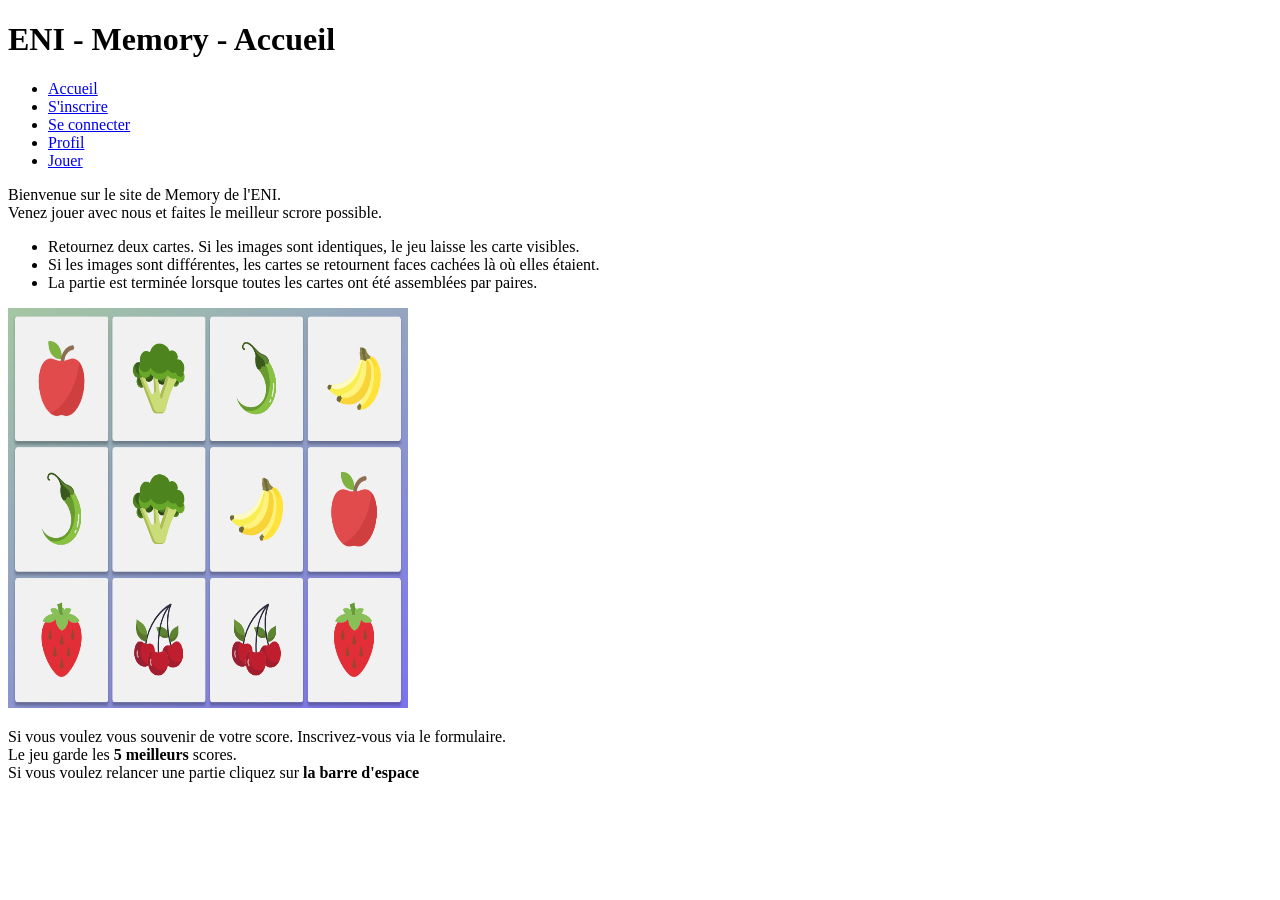
==== index.html @ ccdfc9f1 "création des 5 pages html (accueil,formulaire, connexion, profil, jouer) et finition du html de la p" ====
<!DOCTYPE html>
<html lang="fr">
<head>
    <meta charset="UTF-8">
    <meta name="viewport" content="width=device-width, initial-scale=1.0">
    <title>ENI - Memory - Accueil</title>
</head>
<body>


<header>
<h1>ENI - Memory - Accueil</h1>
    <nav>
        <div class="menu">
          <ul>
            <li class="menuf"><a href="index.html" >Accueil</a></li>
            <li class="menuf"><a href="Formulaire.html" >S'inscrire</a></li>
            <li class="menuf"><a href="Connexion.html" >Se connecter</a></li>
            <li class="menuf"><a href="Profil.html" >Profil</a></li>
            <li class="menuf"><a href="Jouer.html" >Jouer</a></li>
          </ul>
        </div>
    </nav>
</header>

<main>
    <div>
    
        <p>Bienvenue sur le site de Memory de l'ENI. <br> 
        Venez jouer avec nous et faites le meilleur scrore possible.
        </p>
        <ul>
            <li>Retournez deux cartes. Si les images sont identiques, le jeu laisse les carte visibles.</li>
            <li>Si les images sont différentes, les cartes se retournent faces cachées là où elles étaient.</li>
            <li>La partie est terminée lorsque toutes les cartes ont été assemblées par paires.</li>
        </ul>
        <img src="ressources/memory-legume/memory_detail.png" alt="image de memory" width="400" height="400">
        <p>
        Si vous voulez vous souvenir de votre score. Inscrivez-vous via le formulaire. <br>
        Le jeu garde les <strong>5 meilleurs</strong> scores. <br>
        Si vous voulez relancer une partie cliquez sur <strong>la barre d'espace</strong>
        </p>



    </div>




</main>

    

</body>
</html>
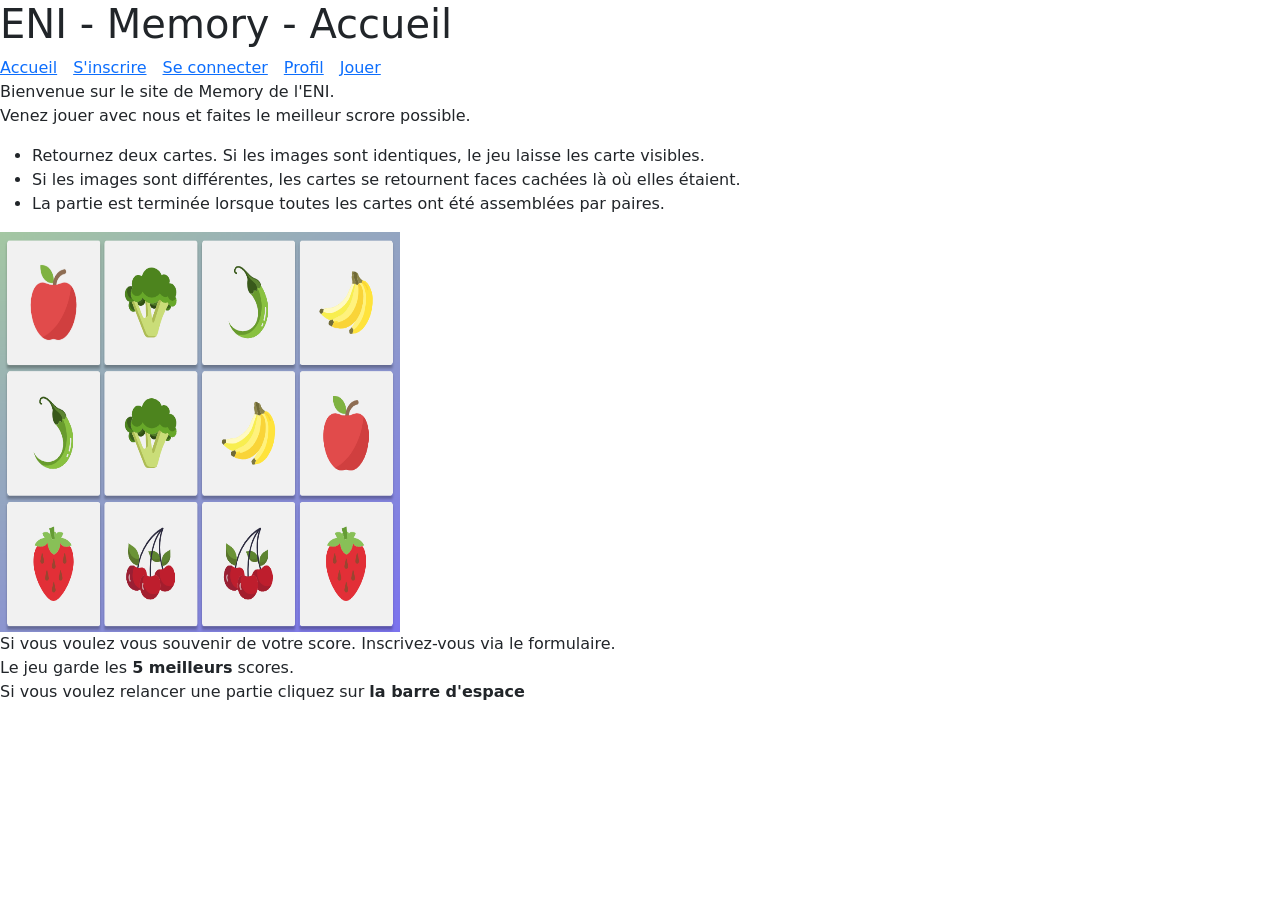
==== commit 77e79808: "ajout du html du plateau de jeu. fin de la partie html ("basique") du projet (manque les classe et i" ====
--- a/index.html
+++ b/index.html
@@ -4,6 +4,13 @@
     <meta charset="UTF-8">
     <meta name="viewport" content="width=device-width, initial-scale=1.0">
     <title>ENI - Memory - Accueil</title>
+    <link
+      href="https://cdn.jsdelivr.net/npm/bootstrap@5.1.3/dist/css/bootstrap.min.css"
+      rel="stylesheet"
+      integrity="sha384-1BmE4kWBq78iYhFldvKuhfTAU6auU8tT94WrHftjDbrCEXSU1oBoqyl2QvZ6jIW3"
+      crossorigin="anonymous"
+    />
+    <link rel="stylesheet" href="style.css">
 </head>
 <body>
 
@@ -11,15 +18,17 @@
 <header>
 <h1>ENI - Memory - Accueil</h1>
     <nav>
+        <section >
         <div class="menu">
-          <ul>
-            <li class="menuf"><a href="index.html" >Accueil</a></li>
-            <li class="menuf"><a href="Formulaire.html" >S'inscrire</a></li>
-            <li class="menuf"><a href="Connexion.html" >Se connecter</a></li>
-            <li class="menuf"><a href="Profil.html" >Profil</a></li>
-            <li class="menuf"><a href="Jouer.html" >Jouer</a></li>
+          <ul class="nav nav-underline">
+            <li class="menuf"><a href="index.html" > Accueil </a></li>
+            <li class="menuf"><a href="Formulaire.html" > S'inscrire </a></li>
+            <li class="menuf"><a href="Connexion.html" > Se connecter </a></li>
+            <li class="menuf"><a href="Profil.html" > Profil </a></li>
+            <li class="menuf"><a href="Jouer.html" > Jouer </a></li>
           </ul>
         </div>
+        </section>
     </nav>
 </header>
 
--- a/style.css
+++ b/style.css
@@ -0,0 +1,15 @@
+td {
+    height: 15vh;
+    width: 15vh;
+    background-color: rgba(200, 200, 200, 0.2);
+    text-align: center;
+    border: 1px solid white;
+    border-collapse: collapse;
+    cursor: pointer;
+}
+
+td:hover {
+    border: 1px black solid;
+}
+
+
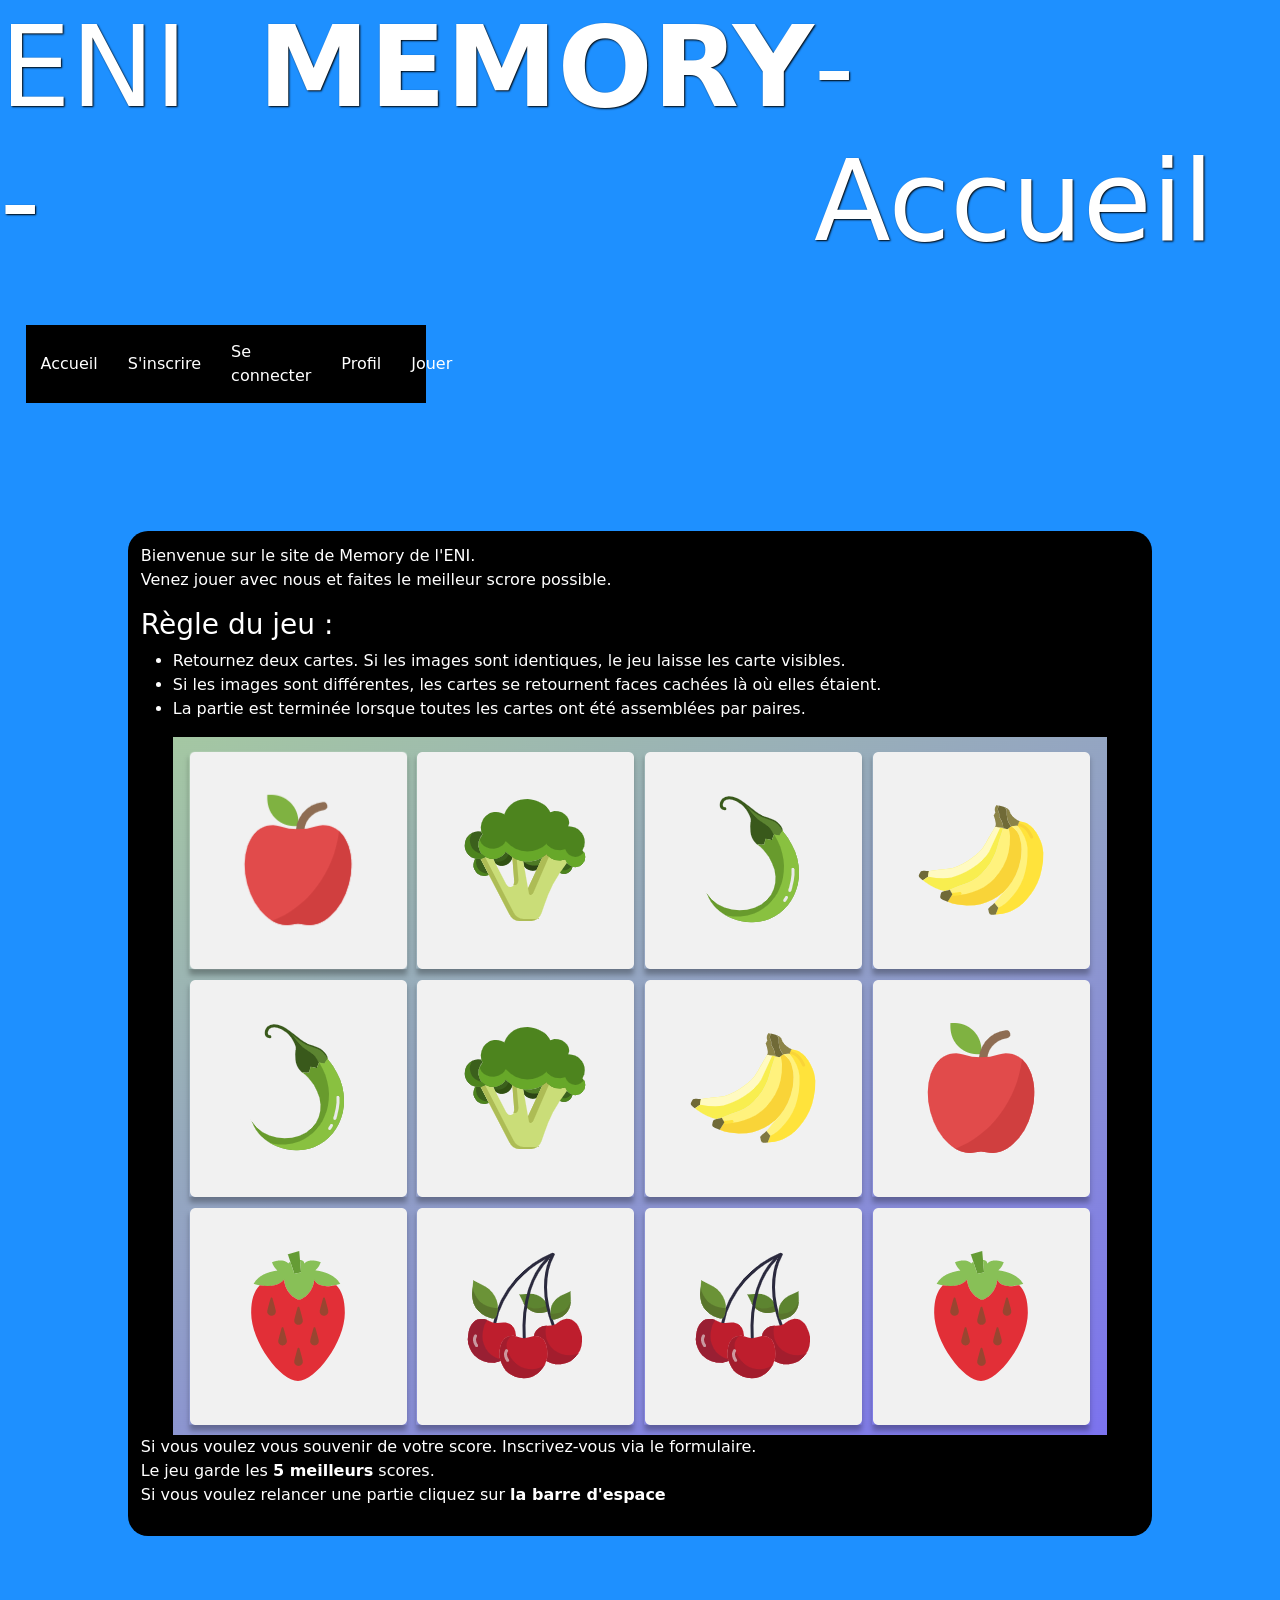
==== commit 0d1de213: "finalisation css de la page d'accueil" ====
--- a/index.html
+++ b/index.html
@@ -3,7 +3,7 @@
 <head>
     <meta charset="UTF-8">
     <meta name="viewport" content="width=device-width, initial-scale=1.0">
-    <title>ENI - Memory - Accueil</title>
+    <title>ENI - MEMORY - Accueil</title>
     <link
       href="https://cdn.jsdelivr.net/npm/bootstrap@5.1.3/dist/css/bootstrap.min.css"
       rel="stylesheet"
@@ -16,11 +16,14 @@
 
 
 <header>
-<h1>ENI - Memory - Accueil</h1>
-    <nav>
+
+<h1>ENI - <strong>MEMORY</strong> - Accueil</h1>
+<br>
+<br>
+    <nav class ="menunavigation" >
         <section >
         <div class="menu">
-          <ul class="nav nav-underline">
+          <ul>
             <li class="menuf"><a href="index.html" > Accueil </a></li>
             <li class="menuf"><a href="Formulaire.html" > S'inscrire </a></li>
             <li class="menuf"><a href="Connexion.html" > Se connecter </a></li>
@@ -30,36 +33,30 @@
         </div>
         </section>
     </nav>
+
 </header>
 
-<main>
-    <div>
+<main >
+    <div class="accueilmain">
     
         <p>Bienvenue sur le site de Memory de l'ENI. <br> 
         Venez jouer avec nous et faites le meilleur scrore possible.
         </p>
+        <h3>Règle du jeu :</h3>
         <ul>
             <li>Retournez deux cartes. Si les images sont identiques, le jeu laisse les carte visibles.</li>
             <li>Si les images sont différentes, les cartes se retournent faces cachées là où elles étaient.</li>
             <li>La partie est terminée lorsque toutes les cartes ont été assemblées par paires.</li>
         </ul>
-        <img src="ressources/memory-legume/memory_detail.png" alt="image de memory" width="400" height="400">
+        <div class="imageaccueil" >
+            <img src="ressources/memory-legume/memory_detail.png" alt="image de memory" >
+        </div>
         <p>
         Si vous voulez vous souvenir de votre score. Inscrivez-vous via le formulaire. <br>
         Le jeu garde les <strong>5 meilleurs</strong> scores. <br>
         Si vous voulez relancer une partie cliquez sur <strong>la barre d'espace</strong>
         </p>
-
-
-
     </div>
-
-
-
-
 </main>
-
-    
-
 </body>
 </html>
--- a/style.css
+++ b/style.css
@@ -1,4 +1,88 @@
-td {
+/*CSS GENERALE (commun à toutes les pages ___________________________________________________________________________________________________________*/
+
+
+
+/*CSS du background de toutes les pages*/
+body {
+    background-color: dodgerblue;
+}
+
+/*CSS de tous les h1*/
+h1 {
+    display: flex;
+    justify-content: center;
+    color: white ; 
+    text-shadow: 1px 1px 2px black;
+    font-size: 7em ;
+}
+
+/*CSS du menu de toute les pages*/
+.menunavigation ul{
+    display: flex;
+    justify-content: flex-start;
+    align-items: center;
+    gap: 30px;
+    list-style: none;
+    background-color: black;
+    margin-left: 2vw ;
+    padding: 15px;
+    width: 25em;
+}
+
+/*CSS des éléments du menu de toute les pages*/
+.menunavigation li a{
+    text-decoration: none;
+    color: white;
+    transition: color 0.3s;
+}
+
+/*CSS des éléments du menu de toute les pages*/
+.menunavigation li a:hover{
+    color: crimson;
+}
+
+/*----------------------------------------------------------------------------------------------------------------------------------*/
+
+
+
+
+
+
+/*CSS page d'accueil------------------------------------------------------------------------------------------------------------------*/
+
+/*CSS de la page d'acceuil partie main */
+.accueilmain {
+    background-color: black;
+    color: white;
+    margin: 10vw;
+    border-radius: 20px;
+    padding: 1%;
+}
+
+/*CSS de la page d'acceuil partie main */
+.imageaccueil {
+    text-align: center;
+}
+
+/*CSS de la page "jouer" partie main */
+.jeumain {
+    background-color: black;
+    color: white;
+    margin: 10vw;
+    border-radius: 20px;
+    padding: 1%;
+}
+
+
+/*----------------------------------------------------------------------------------------------------------------------------------*/
+
+
+
+
+/*CSS page de jeu------------------------------------------------------------------------------------------------------------------*/
+
+/*CSS du plateau de jeu*/
+.plateau td {
     height: 15vh;
     width: 15vh;
     background-color: rgba(200, 200, 200, 0.2);
@@ -8,8 +92,16 @@
     cursor: pointer;
 }
 
-td:hover {
+
+/*CSS du plateau de jeu*/
+.plateau td:hover {
     border: 1px black solid;
 }
 
+.consignesJeu {
+    text-align: center;
+}
 
+
+
+
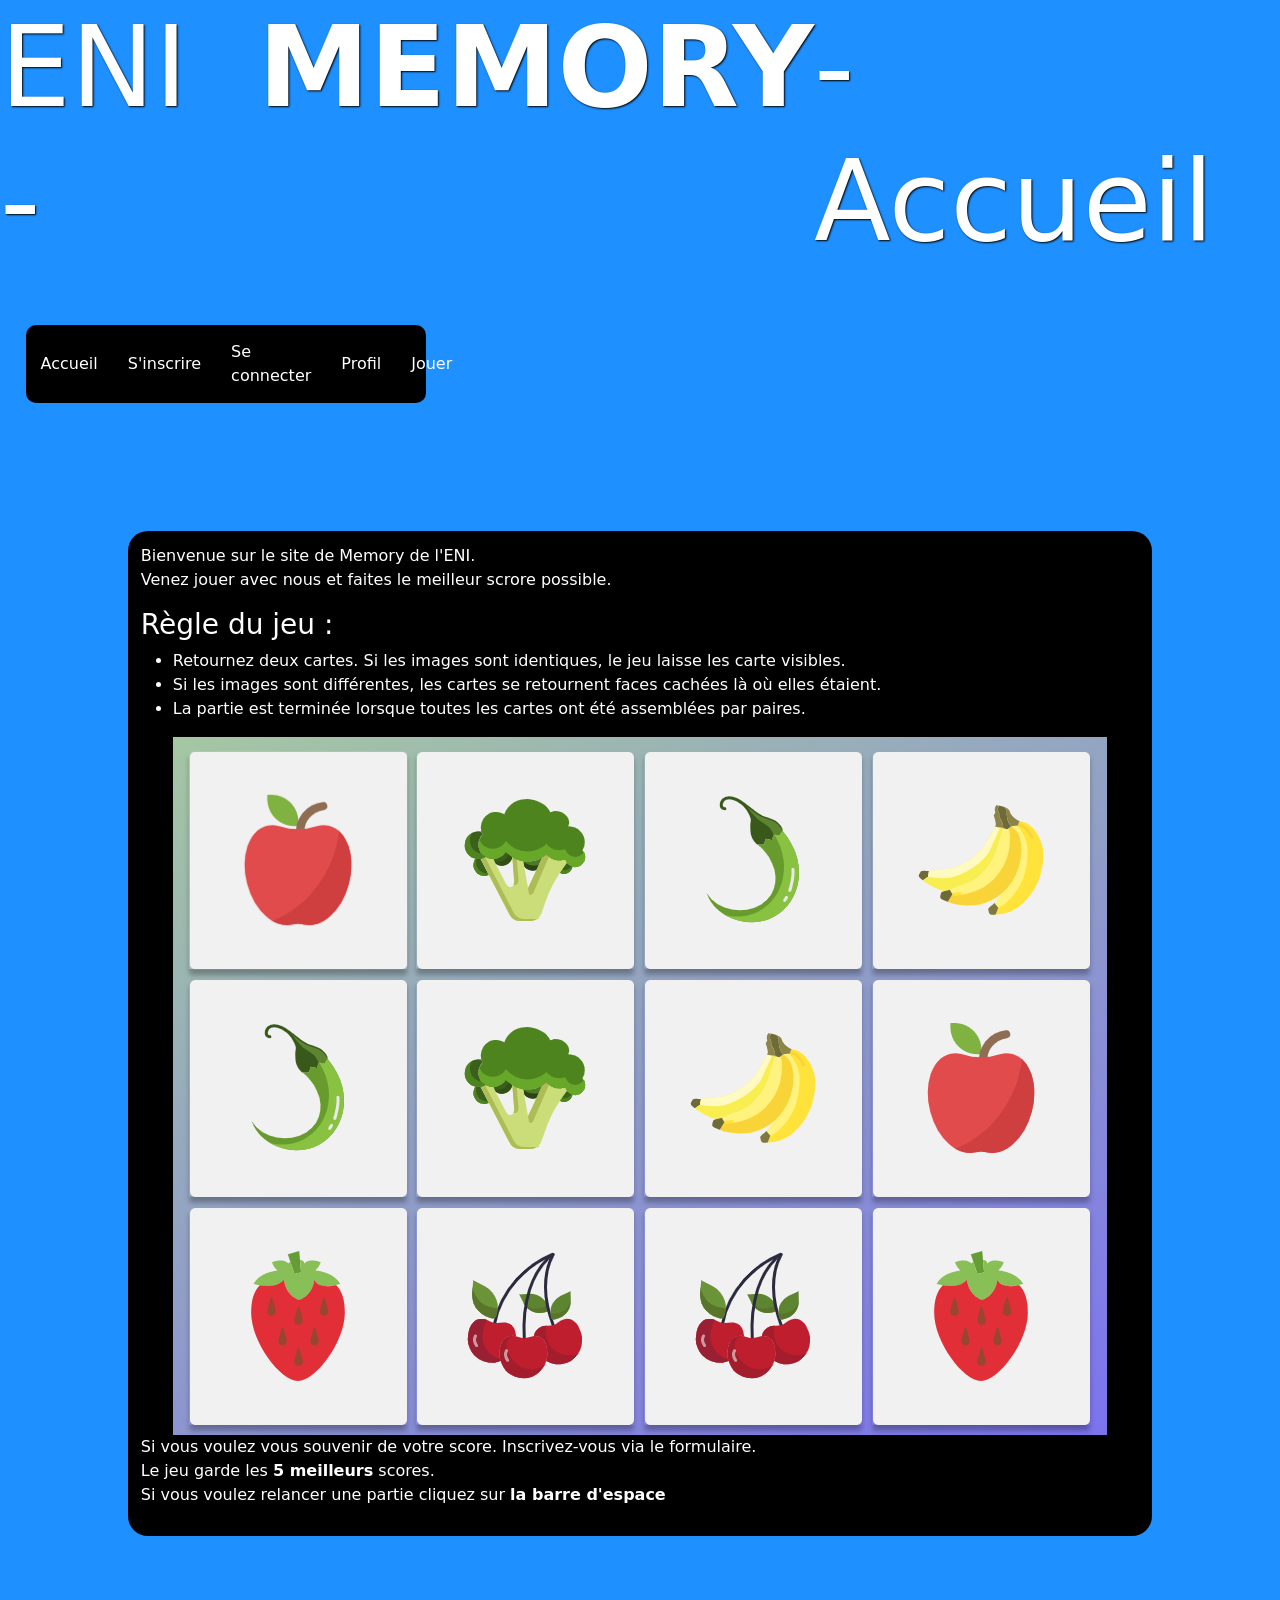
==== commit 26cc35b5: "finition du css basique pour toute les pages" ====
--- a/index.html
+++ b/index.html
@@ -11,6 +11,7 @@
       crossorigin="anonymous"
     />
     <link rel="stylesheet" href="style.css">
+    <script src="script.js" defer></script>
 </head>
 <body>
 
--- a/style.css
+++ b/style.css
@@ -27,6 +27,7 @@
     margin-left: 2vw ;
     padding: 15px;
     width: 25em;
+    border-radius: 10px;
 }
 
 /*CSS des éléments du menu de toute les pages*/
@@ -64,6 +65,16 @@
     text-align: center;
 }
 
+/*----------------------------------------------------------------------------------------------------------------------------------*/
+
+
+
+
+
+
+
+/*CSS page de jeu------------------------------------------------------------------------------------------------------------------*/
+
 /*CSS de la page "jouer" partie main */
 .jeumain {
     background-color: black;
@@ -72,14 +83,6 @@
     border-radius: 20px;
     padding: 1%;
 }
-
-
-/*----------------------------------------------------------------------------------------------------------------------------------*/
-
-
-
-
-/*CSS page de jeu------------------------------------------------------------------------------------------------------------------*/
 
 /*CSS du plateau de jeu*/
 .plateau td {
@@ -98,10 +101,128 @@
     border: 1px black solid;
 }
 
+.plateauparent {
+    display: flex;
+    justify-content: center;
+}
+
+/*CSS de la phrase "dernier meilleur scores"*/
+.derniermeilleurscores{
+    text-align: center;
+    font-size: 30px;
+}
+
+
+
+/*CSS du tableau des derniers meilleurs scores*/
+.tableaumeilleursscores{
+    display: flex;
+    justify-content: center;
+    font-size: 20px;
+}
+
+.tableaumeilleursscores th,td {
+    padding: 12px 16px
+}
+
+.tableaumeilleursscores td {
+    border: 1px solid white;
+    border-collapse: collapse;
+}
+
+.tableaumeilleursscores th {
+    border: 1px solid white;
+    border-collapse: collapse;
+}
+
+
+/*CSS des consignes de jeu*/
 .consignesJeu {
     text-align: center;
-}
-
-
-
-
+    font-size: 20px;
+}
+
+
+/*---------------------------------------------------------------------------------------------------------------------------------------------------------------*/
+
+
+
+
+
+/*CSS page de formulaire------------------------------------------------------------------------------------------------------------------*/
+.formulairemain {
+    background-color: black;
+    color: white;
+    margin: 10vw;
+    border-radius: 20px;
+    padding: 1%;
+}
+
+.inscivezvous {
+    text-align: center;
+}
+
+/*---------------------------------------------------------------------------------------------------------------------------------------------------------------*/
+
+
+
+
+
+/*CSS page de connexion------------------------------------------------------------------------------------------------------------------*/
+.connexionmain {
+    background-color: black;
+    color: white;
+    margin: 10vw;
+    border-radius: 20px;
+    padding: 1%;
+}
+/*---------------------------------------------------------------------------------------------------------------------------------------------------------------*/
+
+
+
+
+
+/*CSS page de profil------------------------------------------------------------------------------------------------------------------*/
+.profilmain {
+    background-color: black;
+    color: white;
+    margin: 10vw;
+    border-radius: 20px;
+    padding: 1%;
+}
+
+.tirtreprofil {
+    text-align: center;
+    font-size: 20px;
+}
+
+.imageprofilparent {
+    display: flex;
+    justify-content: center;
+}
+
+.imageprofil {
+
+    width: 100px;
+    height: 100px;
+    object-fit: cover;
+    border-radius: 50%;
+    border: 2px solid white; /* Épaisseur, style et couleur de la bordure */
+}
+
+
+.imagegrilleparent {
+    display: flex;
+    justify-content: center;
+}
+
+.enregistreoptionparent {
+    display: flex;
+    justify-content: center;
+}
+
+.derniersscoresprofil {
+    display: flex;
+    justify-content: center;
+
+}
